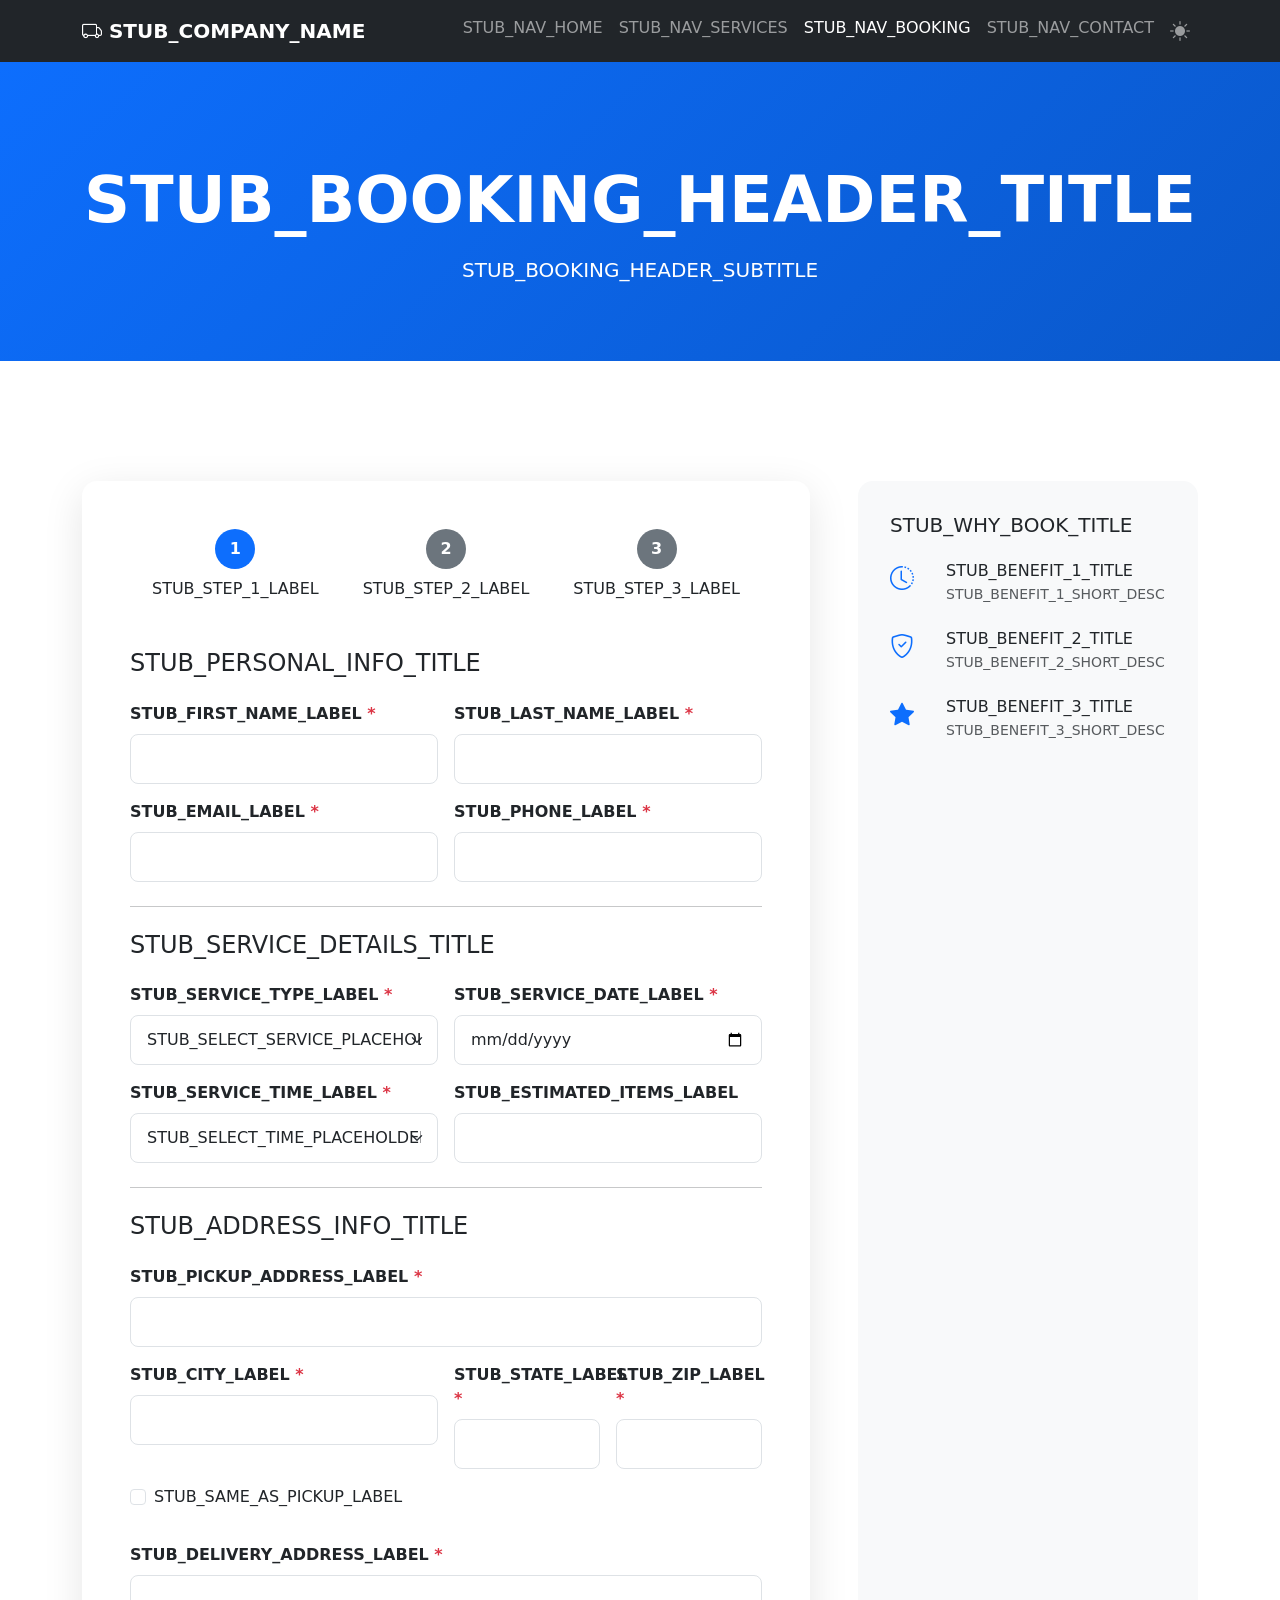
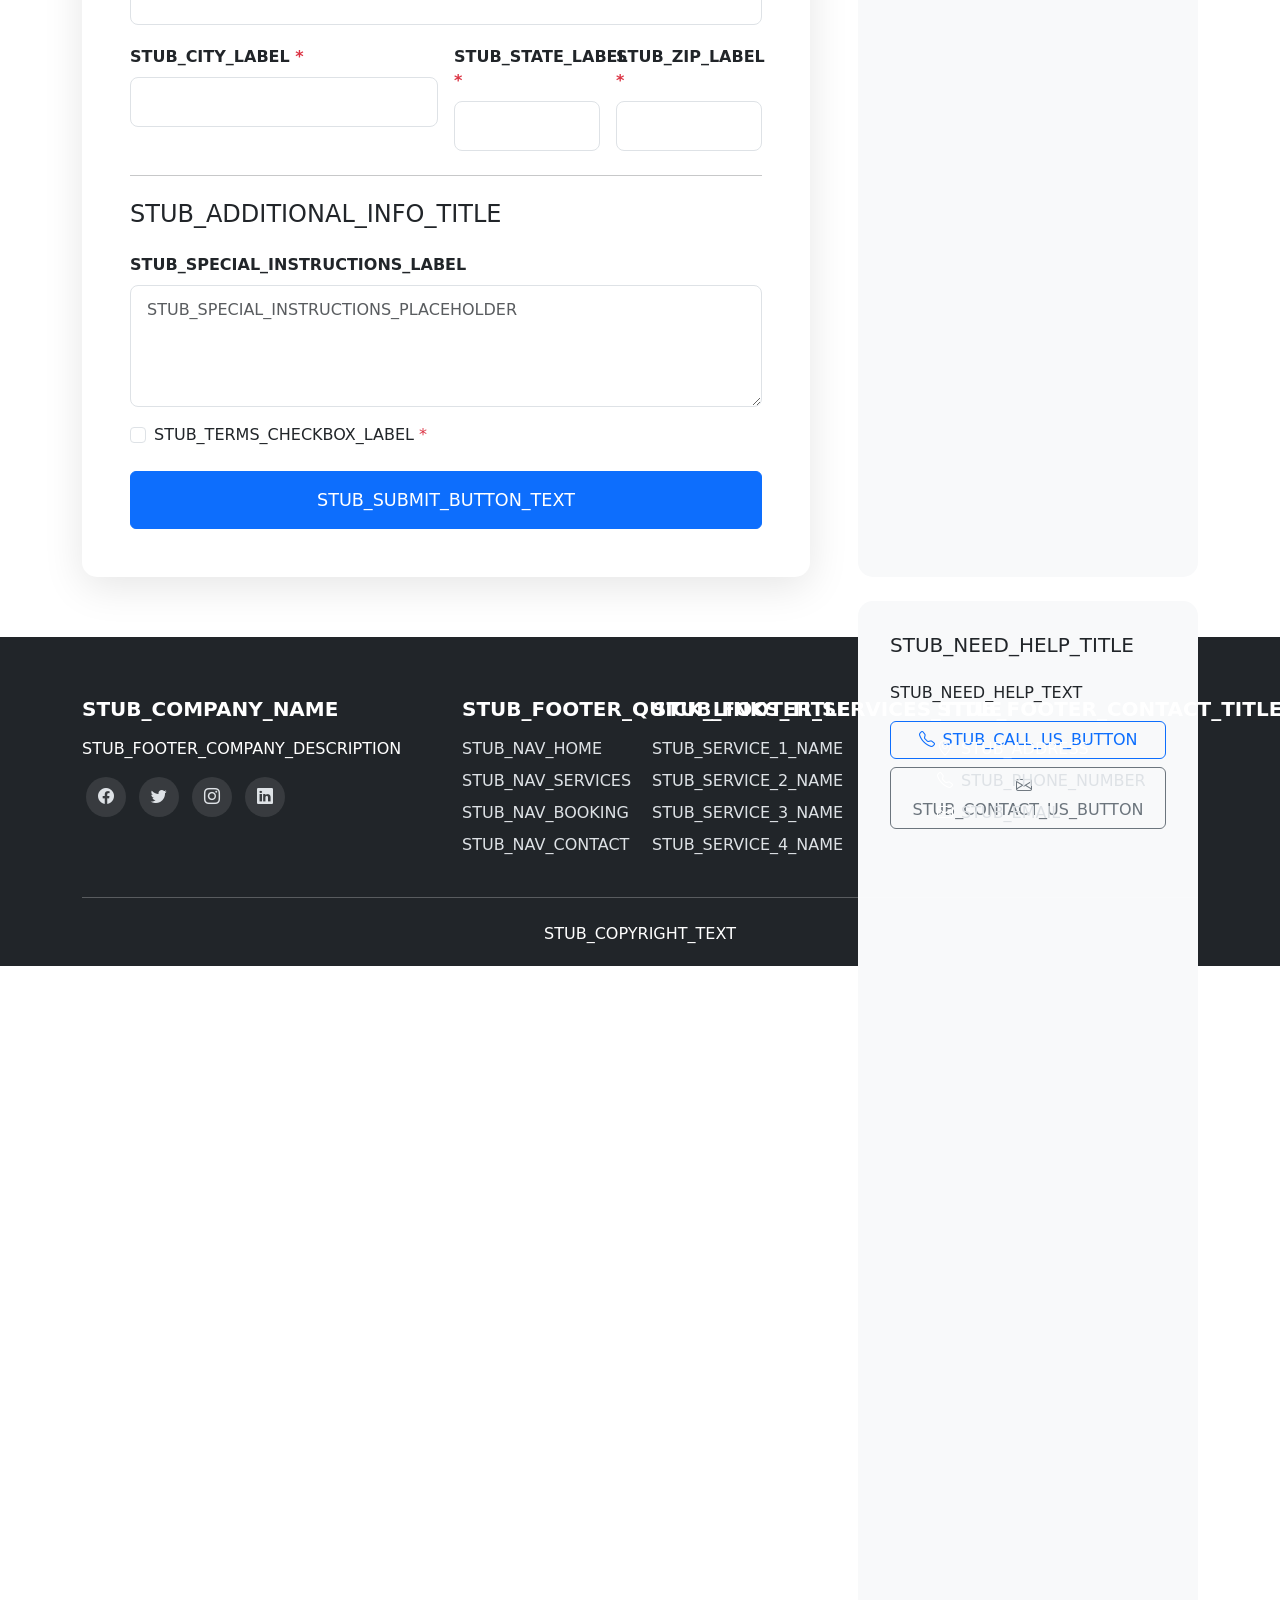
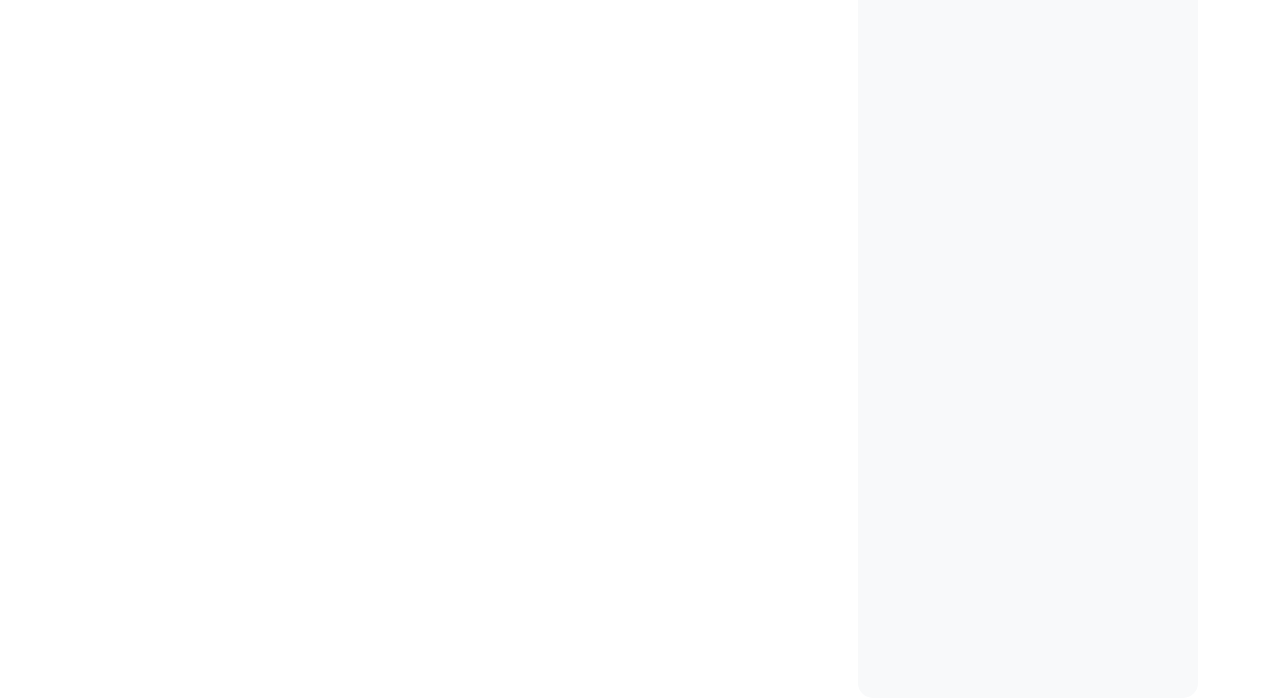
==== d2d/pages/booking.html @ 3764ba5e "working with generator, some stubs missing" ====
<!DOCTYPE html>
<html lang="en">
<head>
    <meta charset="UTF-8">
    <meta name="viewport" content="width=device-width, initial-scale=1.0">
    <meta name="description" content="STUB_BOOKING_META_DESCRIPTION">
    <meta name="keywords" content="STUB_BOOKING_META_KEYWORDS">
    <meta name="author" content="STUB_COMPANY_NAME">

    <!-- Open Graph Meta Tags -->
    <meta property="og:title" content="STUB_BOOKING_OG_TITLE">
    <meta property="og:description" content="STUB_BOOKING_OG_DESCRIPTION">
    <meta property="og:image" content="STUB_OG_IMAGE_URL">
    <meta property="og:type" content="website">

    <title>STUB_BOOKING_PAGE_TITLE | STUB_COMPANY_NAME</title>

    <!-- Bootstrap 5.3.2 CSS -->
    <link href="https://cdn.jsdelivr.net/npm/bootstrap@5.3.2/dist/css/bootstrap.min.css" rel="stylesheet">
    <!-- Bootstrap Icons -->
    <link rel="stylesheet" href="https://cdn.jsdelivr.net/npm/bootstrap-icons@1.11.1/font/bootstrap-icons.css">

    <style>
        :root {
            --primary-color: #0d6efd;
            --secondary-color: #6c757d;
            --dark-color: #212529;
            --light-color: #f8f9fa;
        }

        [data-bs-theme="dark"] {
            --bs-body-bg: #212529;
            --bs-body-color: #dee2e6;
        }

        .navbar {
            transition: all 0.3s ease;
        }

        .page-header {
            background: linear-gradient(135deg, var(--primary-color) 0%, #0a58ca 100%);
            color: white;
            padding: 100px 0 60px;
            margin-bottom: 60px;
        }

        .booking-form-section {
            padding: 60px 0;
        }

        .form-card {
            border-radius: 15px;
            box-shadow: 0 10px 40px rgba(0, 0, 0, 0.1);
            padding: 3rem;
            background: white;
        }

        [data-bs-theme="dark"] .form-card {
            background: #2b3035;
        }

        .form-label {
            font-weight: 600;
            margin-bottom: 0.5rem;
        }

        .form-control, .form-select {
            padding: 0.75rem 1rem;
            border-radius: 0.5rem;
        }

        .form-control:focus, .form-select:focus {
            border-color: var(--primary-color);
            box-shadow: 0 0 0 0.25rem rgba(13, 110, 253, 0.25);
        }

        .info-card {
            background: var(--light-color);
            border-radius: 15px;
            padding: 2rem;
            height: 100%;
        }

        [data-bs-theme="dark"] .info-card {
            background: #1a1d20;
        }

        .info-item {
            display: flex;
            align-items: start;
            margin-bottom: 1.5rem;
        }

        .info-item:last-child {
            margin-bottom: 0;
        }

        .info-icon {
            font-size: 1.5rem;
            color: var(--primary-color);
            margin-right: 1rem;
            min-width: 40px;
        }

        .theme-toggle {
            cursor: pointer;
            font-size: 1.25rem;
            padding: 0.5rem;
            border-radius: 0.5rem;
            transition: background-color 0.3s ease;
        }

        .theme-toggle:hover {
            background-color: rgba(0, 0, 0, 0.05);
        }

        [data-bs-theme="dark"] .theme-toggle:hover {
            background-color: rgba(255, 255, 255, 0.1);
        }

        .required-indicator {
            color: #dc3545;
        }

        .invalid-feedback {
            display: none;
            font-size: 0.875rem;
            color: #dc3545;
            margin-top: 0.25rem;
        }

        .was-validated .form-control:invalid ~ .invalid-feedback,
        .was-validated .form-select:invalid ~ .invalid-feedback {
            display: block;
        }

        .step-indicator {
            display: flex;
            justify-content: space-between;
            margin-bottom: 3rem;
            position: relative;
        }

        .step {
            flex: 1;
            text-align: center;
            position: relative;
        }

        .step-number {
            width: 40px;
            height: 40px;
            border-radius: 50%;
            background: var(--secondary-color);
            color: white;
            display: inline-flex;
            align-items: center;
            justify-content: center;
            font-weight: bold;
            margin-bottom: 0.5rem;
        }

        .step.active .step-number {
            background: var(--primary-color);
        }

        .step.completed .step-number {
            background: #28a745;
        }

        footer {
            background: var(--dark-color);
            color: white;
            padding: 60px 0 20px;
        }

        footer a {
            color: #dee2e6;
            text-decoration: none;
            transition: color 0.3s ease;
        }

        footer a:hover {
            color: var(--primary-color);
        }

        .social-icons a {
            display: inline-flex;
            align-items: center;
            justify-content: center;
            width: 40px;
            height: 40px;
            border-radius: 50%;
            background: rgba(255, 255, 255, 0.1);
            margin: 0 0.25rem;
            transition: all 0.3s ease;
        }

        .social-icons a:hover {
            background: var(--primary-color);
            transform: translateY(-3px);
        }

        .btn-lg-custom {
            padding: 15px 40px;
            font-size: 1.1rem;
        }
    </style>
</head>
<body>
    <!-- Navigation -->
    <nav class="navbar navbar-expand-lg navbar-dark bg-dark sticky-top" aria-label="Main navigation">
        <div class="container">
            <a class="navbar-brand fw-bold" href="/index.html">
                <i class="bi bi-truck"></i> STUB_COMPANY_NAME
            </a>
            <button class="navbar-toggler" type="button" data-bs-toggle="collapse" data-bs-target="#navbarNav" aria-controls="navbarNav" aria-expanded="false" aria-label="Toggle navigation">
                <span class="navbar-toggler-icon"></span>
            </button>
            <div class="collapse navbar-collapse" id="navbarNav">
                <ul class="navbar-nav ms-auto">
                    <li class="nav-item">
                        <a class="nav-link" href="/index.html">STUB_NAV_HOME</a>
                    </li>
                    <li class="nav-item">
                        <a class="nav-link" href="/pages/services.html">STUB_NAV_SERVICES</a>
                    </li>
                    <li class="nav-item">
                        <a class="nav-link active" aria-current="page" href="/pages/booking.html">STUB_NAV_BOOKING</a>
                    </li>
                    <li class="nav-item">
                        <a class="nav-link" href="/pages/contact.html">STUB_NAV_CONTACT</a>
                    </li>
                    <li class="nav-item">
                        <span class="nav-link theme-toggle" id="themeToggle" role="button" tabindex="0" aria-label="Toggle theme">
                            <i class="bi bi-sun-fill"></i>
                        </span>
                    </li>
                </ul>
            </div>
        </div>
    </nav>

    <!-- Page Header -->
    <header class="page-header">
        <div class="container text-center">
            <h1 class="display-3 fw-bold mb-3">STUB_BOOKING_HEADER_TITLE</h1>
            <p class="lead">STUB_BOOKING_HEADER_SUBTITLE</p>
        </div>
    </header>

    <!-- Booking Form Section -->
    <section class="booking-form-section">
        <div class="container">
            <div class="row g-5">
                <!-- Main Form -->
                <div class="col-lg-8">
                    <div class="form-card">
                        <!-- Step Indicator -->
                        <div class="step-indicator">
                            <div class="step active" id="step1Indicator">
                                <div class="step-number">1</div>
                                <div class="step-label">STUB_STEP_1_LABEL</div>
                            </div>
                            <div class="step" id="step2Indicator">
                                <div class="step-number">2</div>
                                <div class="step-label">STUB_STEP_2_LABEL</div>
                            </div>
                            <div class="step" id="step3Indicator">
                                <div class="step-number">3</div>
                                <div class="step-label">STUB_STEP_3_LABEL</div>
                            </div>
                        </div>

                        <form id="bookingForm" novalidate>
                            <!-- Personal Information -->
                            <div class="mb-4">
                                <h3 class="h4 mb-4">STUB_PERSONAL_INFO_TITLE</h3>
                                <div class="row g-3">
                                    <div class="col-md-6">
                                        <label for="firstName" class="form-label">STUB_FIRST_NAME_LABEL <span class="required-indicator">*</span></label>
                                        <input type="text" class="form-control" id="firstName" name="firstName" required>
                                        <div class="invalid-feedback">STUB_FIRST_NAME_ERROR</div>
                                    </div>
                                    <div class="col-md-6">
                                        <label for="lastName" class="form-label">STUB_LAST_NAME_LABEL <span class="required-indicator">*</span></label>
                                        <input type="text" class="form-control" id="lastName" name="lastName" required>
                                        <div class="invalid-feedback">STUB_LAST_NAME_ERROR</div>
                                    </div>
                                    <div class="col-md-6">
                                        <label for="email" class="form-label">STUB_EMAIL_LABEL <span class="required-indicator">*</span></label>
                                        <input type="email" class="form-control" id="email" name="email" required>
                                        <div class="invalid-feedback">STUB_EMAIL_ERROR</div>
                                    </div>
                                    <div class="col-md-6">
                                        <label for="phone" class="form-label">STUB_PHONE_LABEL <span class="required-indicator">*</span></label>
                                        <input type="tel" class="form-control" id="phone" name="phone" required>
                                        <div class="invalid-feedback">STUB_PHONE_ERROR</div>
                                    </div>
                                </div>
                            </div>

                            <hr class="my-4">

                            <!-- Service Details -->
                            <div class="mb-4">
                                <h3 class="h4 mb-4">STUB_SERVICE_DETAILS_TITLE</h3>
                                <div class="row g-3">
                                    <div class="col-md-6">
                                        <label for="serviceType" class="form-label">STUB_SERVICE_TYPE_LABEL <span class="required-indicator">*</span></label>
                                        <select class="form-select" id="serviceType" name="serviceType" required>
                                            <option value="">STUB_SELECT_SERVICE_PLACEHOLDER</option>
                                            <option value="service1">STUB_SERVICE_1_NAME</option>
                                            <option value="service2">STUB_SERVICE_2_NAME</option>
                                            <option value="service3">STUB_SERVICE_3_NAME</option>
                                            <option value="service4">STUB_SERVICE_4_NAME</option>
                                        </select>
                                        <div class="invalid-feedback">STUB_SERVICE_TYPE_ERROR</div>
                                    </div>
                                    <div class="col-md-6">
                                        <label for="serviceDate" class="form-label">STUB_SERVICE_DATE_LABEL <span class="required-indicator">*</span></label>
                                        <input type="date" class="form-control" id="serviceDate" name="serviceDate" required>
                                        <div class="invalid-feedback">STUB_SERVICE_DATE_ERROR</div>
                                    </div>
                                    <div class="col-md-6">
                                        <label for="serviceTime" class="form-label">STUB_SERVICE_TIME_LABEL <span class="required-indicator">*</span></label>
                                        <select class="form-select" id="serviceTime" name="serviceTime" required>
                                            <option value="">STUB_SELECT_TIME_PLACEHOLDER</option>
                                            <option value="morning">STUB_TIME_MORNING</option>
                                            <option value="afternoon">STUB_TIME_AFTERNOON</option>
                                            <option value="evening">STUB_TIME_EVENING</option>
                                        </select>
                                        <div class="invalid-feedback">STUB_SERVICE_TIME_ERROR</div>
                                    </div>
                                    <div class="col-md-6">
                                        <label for="estimatedItems" class="form-label">STUB_ESTIMATED_ITEMS_LABEL</label>
                                        <input type="number" class="form-control" id="estimatedItems" name="estimatedItems" min="1">
                                    </div>
                                </div>
                            </div>

                            <hr class="my-4">

                            <!-- Address Information -->
                            <div class="mb-4">
                                <h3 class="h4 mb-4">STUB_ADDRESS_INFO_TITLE</h3>
                                <div class="row g-3">
                                    <div class="col-12">
                                        <label for="pickupAddress" class="form-label">STUB_PICKUP_ADDRESS_LABEL <span class="required-indicator">*</span></label>
                                        <input type="text" class="form-control" id="pickupAddress" name="pickupAddress" required>
                                        <div class="invalid-feedback">STUB_PICKUP_ADDRESS_ERROR</div>
                                    </div>
                                    <div class="col-md-6">
                                        <label for="pickupCity" class="form-label">STUB_CITY_LABEL <span class="required-indicator">*</span></label>
                                        <input type="text" class="form-control" id="pickupCity" name="pickupCity" required>
                                        <div class="invalid-feedback">STUB_CITY_ERROR</div>
                                    </div>
                                    <div class="col-md-3">
                                        <label for="pickupState" class="form-label">STUB_STATE_LABEL <span class="required-indicator">*</span></label>
                                        <input type="text" class="form-control" id="pickupState" name="pickupState" required>
                                        <div class="invalid-feedback">STUB_STATE_ERROR</div>
                                    </div>
                                    <div class="col-md-3">
                                        <label for="pickupZip" class="form-label">STUB_ZIP_LABEL <span class="required-indicator">*</span></label>
                                        <input type="text" class="form-control" id="pickupZip" name="pickupZip" required>
                                        <div class="invalid-feedback">STUB_ZIP_ERROR</div>
                                    </div>
                                    <div class="col-12">
                                        <div class="form-check">
                                            <input class="form-check-input" type="checkbox" id="sameAsPickup">
                                            <label class="form-check-label" for="sameAsPickup">
                                                STUB_SAME_AS_PICKUP_LABEL
                                            </label>
                                        </div>
                                    </div>
                                    <div id="deliveryAddressSection">
                                        <div class="col-12 mt-3">
                                            <label for="deliveryAddress" class="form-label">STUB_DELIVERY_ADDRESS_LABEL <span class="required-indicator">*</span></label>
                                            <input type="text" class="form-control" id="deliveryAddress" name="deliveryAddress" required>
                                            <div class="invalid-feedback">STUB_DELIVERY_ADDRESS_ERROR</div>
                                        </div>
                                        <div class="row g-3 mt-1">
                                            <div class="col-md-6">
                                                <label for="deliveryCity" class="form-label">STUB_CITY_LABEL <span class="required-indicator">*</span></label>
                                                <input type="text" class="form-control" id="deliveryCity" name="deliveryCity" required>
                                                <div class="invalid-feedback">STUB_CITY_ERROR</div>
                                            </div>
                                            <div class="col-md-3">
                                                <label for="deliveryState" class="form-label">STUB_STATE_LABEL <span class="required-indicator">*</span></label>
                                                <input type="text" class="form-control" id="deliveryState" name="deliveryState" required>
                                                <div class="invalid-feedback">STUB_STATE_ERROR</div>
                                            </div>
                                            <div class="col-md-3">
                                                <label for="deliveryZip" class="form-label">STUB_ZIP_LABEL <span class="required-indicator">*</span></label>
                                                <input type="text" class="form-control" id="deliveryZip" name="deliveryZip" required>
                                                <div class="invalid-feedback">STUB_ZIP_ERROR</div>
                                            </div>
                                        </div>
                                    </div>
                                </div>
                            </div>

                            <hr class="my-4">

                            <!-- Additional Information -->
                            <div class="mb-4">
                                <h3 class="h4 mb-4">STUB_ADDITIONAL_INFO_TITLE</h3>
                                <div class="mb-3">
                                    <label for="specialInstructions" class="form-label">STUB_SPECIAL_INSTRUCTIONS_LABEL</label>
                                    <textarea class="form-control" id="specialInstructions" name="specialInstructions" rows="4" placeholder="STUB_SPECIAL_INSTRUCTIONS_PLACEHOLDER"></textarea>
                                </div>
                                <div class="form-check mb-3">
                                    <input class="form-check-input" type="checkbox" id="termsAccepted" required>
                                    <label class="form-check-label" for="termsAccepted">
                                        STUB_TERMS_CHECKBOX_LABEL <span class="required-indicator">*</span>
                                    </label>
                                    <div class="invalid-feedback">STUB_TERMS_ERROR</div>
                                </div>
                            </div>

                            <div class="d-grid gap-2">
                                <button type="submit" class="btn btn-primary btn-lg-custom">STUB_SUBMIT_BUTTON_TEXT</button>
                            </div>
                        </form>
                    </div>
                </div>

                <!-- Sidebar Info -->
                <div class="col-lg-4">
                    <div class="info-card mb-4">
                        <h3 class="h5 mb-4">STUB_WHY_BOOK_TITLE</h3>
                        <div class="info-item">
                            <i class="bi bi-clock-history info-icon"></i>
                            <div>
                                <h4 class="h6 mb-1">STUB_BENEFIT_1_TITLE</h4>
                                <p class="text-muted mb-0 small">STUB_BENEFIT_1_SHORT_DESC</p>
                            </div>
                        </div>
                        <div class="info-item">
                            <i class="bi bi-shield-check info-icon"></i>
                            <div>
                                <h4 class="h6 mb-1">STUB_BENEFIT_2_TITLE</h4>
                                <p class="text-muted mb-0 small">STUB_BENEFIT_2_SHORT_DESC</p>
                            </div>
                        </div>
                        <div class="info-item">
                            <i class="bi bi-star-fill info-icon"></i>
                            <div>
                                <h4 class="h6 mb-1">STUB_BENEFIT_3_TITLE</h4>
                                <p class="text-muted mb-0 small">STUB_BENEFIT_3_SHORT_DESC</p>
                            </div>
                        </div>
                    </div>

                    <div class="info-card">
                        <h3 class="h5 mb-4">STUB_NEED_HELP_TITLE</h3>
                        <p class="mb-3">STUB_NEED_HELP_TEXT</p>
                        <div class="d-grid gap-2">
                            <a href="tel:STUB_PHONE_NUMBER" class="btn btn-outline-primary">
                                <i class="bi bi-telephone me-2"></i>STUB_CALL_US_BUTTON
                            </a>
                            <a href="/pages/contact.html" class="btn btn-outline-secondary">
                                <i class="bi bi-envelope me-2"></i>STUB_CONTACT_US_BUTTON
                            </a>
                        </div>
                    </div>
                </div>
            </div>
        </div>
    </section>

    <!-- Footer -->
    <footer>
        <div class="container">
            <div class="row g-4">
                <div class="col-lg-4 col-md-6">
                    <h5 class="fw-bold mb-3">STUB_COMPANY_NAME</h5>
                    <p class="mb-3">STUB_FOOTER_COMPANY_DESCRIPTION</p>
                    <div class="social-icons">
                        <a href="STUB_FACEBOOK_URL" aria-label="Facebook"><i class="bi bi-facebook"></i></a>
                        <a href="STUB_TWITTER_URL" aria-label="Twitter"><i class="bi bi-twitter"></i></a>
                        <a href="STUB_INSTAGRAM_URL" aria-label="Instagram"><i class="bi bi-instagram"></i></a>
                        <a href="STUB_LINKEDIN_URL" aria-label="LinkedIn"><i class="bi bi-linkedin"></i></a>
                    </div>
                </div>
                <div class="col-lg-2 col-md-6">
                    <h5 class="fw-bold mb-3">STUB_FOOTER_QUICK_LINKS_TITLE</h5>
                    <ul class="list-unstyled">
                        <li class="mb-2"><a href="/index.html">STUB_NAV_HOME</a></li>
                        <li class="mb-2"><a href="/pages/services.html">STUB_NAV_SERVICES</a></li>
                        <li class="mb-2"><a href="/pages/booking.html">STUB_NAV_BOOKING</a></li>
                        <li class="mb-2"><a href="/pages/contact.html">STUB_NAV_CONTACT</a></li>
                    </ul>
                </div>
                <div class="col-lg-3 col-md-6">
                    <h5 class="fw-bold mb-3">STUB_FOOTER_SERVICES_TITLE</h5>
                    <ul class="list-unstyled">
                        <li class="mb-2"><a href="/pages/services.html#service1">STUB_SERVICE_1_NAME</a></li>
                        <li class="mb-2"><a href="/pages/services.html#service2">STUB_SERVICE_2_NAME</a></li>
                        <li class="mb-2"><a href="/pages/services.html#service3">STUB_SERVICE_3_NAME</a></li>
                        <li class="mb-2"><a href="/pages/services.html#service4">STUB_SERVICE_4_NAME</a></li>
                    </ul>
                </div>
                <div class="col-lg-3 col-md-6">
                    <h5 class="fw-bold mb-3">STUB_FOOTER_CONTACT_TITLE</h5>
                    <ul class="list-unstyled">
                        <li class="mb-2"><i class="bi bi-geo-alt me-2"></i>STUB_ADDRESS</li>
                        <li class="mb-2"><i class="bi bi-telephone me-2"></i><a href="tel:STUB_PHONE_NUMBER">STUB_PHONE_NUMBER</a></li>
                        <li class="mb-2"><i class="bi bi-envelope me-2"></i><a href="mailto:STUB_EMAIL">STUB_EMAIL</a></li>
                    </ul>
                </div>
            </div>
            <hr class="my-4 bg-secondary">
            <div class="text-center">
                <p class="mb-0">STUB_COPYRIGHT_TEXT</p>
            </div>
        </div>
    </footer>

    <!-- Success Modal -->
    <div class="modal fade" id="successModal" tabindex="-1" aria-labelledby="successModalLabel" aria-hidden="true">
        <div class="modal-dialog modal-dialog-centered">
            <div class="modal-content">
                <div class="modal-header bg-success text-white">
                    <h5 class="modal-title" id="successModalLabel">
                        <i class="bi bi-check-circle me-2"></i>STUB_SUCCESS_MODAL_TITLE
                    </h5>
                    <button type="button" class="btn-close btn-close-white" data-bs-dismiss="modal" aria-label="Close"></button>
                </div>
                <div class="modal-body text-center py-4">
                    <i class="bi bi-check-circle-fill text-success" style="font-size: 4rem;"></i>
                    <p class="lead mt-3">STUB_SUCCESS_MODAL_MESSAGE</p>
                    <p class="text-muted">STUB_SUCCESS_MODAL_SUBTEXT</p>
                </div>
                <div class="modal-footer">
                    <button type="button" class="btn btn-secondary" data-bs-dismiss="modal">STUB_CLOSE_BUTTON_TEXT</button>
                    <a href="/index.html" class="btn btn-primary">STUB_GO_HOME_BUTTON_TEXT</a>
                </div>
            </div>
        </div>
    </div>

    <!-- Bootstrap 5.3.2 JS Bundle -->
    <script src="https://cdn.jsdelivr.net/npm/bootstrap@5.3.2/dist/js/bootstrap.bundle.min.js"></script>

    <!-- Form Validation and Functionality Script -->
    <script>
        // Theme Toggle Functionality
        const themeToggle = document.getElementById('themeToggle');
        const html = document.documentElement;
        const themeIcon = themeToggle.querySelector('i');

        // Load saved theme or default to light
        const savedTheme = localStorage.getItem('theme') || 'light';
        html.setAttribute('data-bs-theme', savedTheme);
        updateThemeIcon(savedTheme);

        function updateThemeIcon(theme) {
            if (theme === 'dark') {
                themeIcon.classList.remove('bi-sun-fill');
                themeIcon.classList.add('bi-moon-fill');
            } else {
                themeIcon.classList.remove('bi-moon-fill');
                themeIcon.classList.add('bi-sun-fill');
            }
        }

        themeToggle.addEventListener('click', () => {
            const currentTheme = html.getAttribute('data-bs-theme');
            const newTheme = currentTheme === 'light' ? 'dark' : 'light';
            html.setAttribute('data-bs-theme', newTheme);
            localStorage.setItem('theme', newTheme);
            updateThemeIcon(newTheme);
        });

        // Keyboard accessibility for theme toggle
        themeToggle.addEventListener('keypress', (e) => {
            if (e.key === 'Enter' || e.key === ' ') {
                e.preventDefault();
                themeToggle.click();
            }
        });

        // Form Functionality
        const bookingForm = document.getElementById('bookingForm');
        const sameAsPickupCheckbox = document.getElementById('sameAsPickup');
        const deliveryAddressSection = document.getElementById('deliveryAddressSection');
        const successModal = new bootstrap.Modal(document.getElementById('successModal'));

        // Set minimum date to today
        const serviceDateInput = document.getElementById('serviceDate');
        const today = new Date().toISOString().split('T')[0];
        serviceDateInput.setAttribute('min', today);

        // Same as pickup address toggle
        sameAsPickupCheckbox.addEventListener('change', function() {
            if (this.checked) {
                deliveryAddressSection.style.display = 'none';
                document.getElementById('deliveryAddress').removeAttribute('required');
                document.getElementById('deliveryCity').removeAttribute('required');
                document.getElementById('deliveryState').removeAttribute('required');
                document.getElementById('deliveryZip').removeAttribute('required');
            } else {
                deliveryAddressSection.style.display = 'block';
                document.getElementById('deliveryAddress').setAttribute('required', '');
                document.getElementById('deliveryCity').setAttribute('required', '');
                document.getElementById('deliveryState').setAttribute('required', '');
                document.getElementById('deliveryZip').setAttribute('required', '');
            }
        });

        // Form submission
        bookingForm.addEventListener('submit', function(event) {
            event.preventDefault();
            event.stopPropagation();

            if (bookingForm.checkValidity()) {
                // Collect form data
                const formData = {
                    firstName: document.getElementById('firstName').value,
                    lastName: document.getElementById('lastName').value,
                    email: document.getElementById('email').value,
                    phone: document.getElementById('phone').value,
                    serviceType: document.getElementById('serviceType').value,
                    serviceDate: document.getElementById('serviceDate').value,
                    serviceTime: document.getElementById('serviceTime').value,
                    estimatedItems: document.getElementById('estimatedItems').value,
                    pickupAddress: document.getElementById('pickupAddress').value,
                    pickupCity: document.getElementById('pickupCity').value,
                    pickupState: document.getElementById('pickupState').value,
                    pickupZip: document.getElementById('pickupZip').value,
                    sameAsPickup: sameAsPickupCheckbox.checked,
                    specialInstructions: document.getElementById('specialInstructions').value,
                    timestamp: new Date().toISOString()
                };

                if (!sameAsPickupCheckbox.checked) {
                    formData.deliveryAddress = document.getElementById('deliveryAddress').value;
                    formData.deliveryCity = document.getElementById('deliveryCity').value;
                    formData.deliveryState = document.getElementById('deliveryState').value;
                    formData.deliveryZip = document.getElementById('deliveryZip').value;
                }

                // Save to localStorage (demo purposes)
                const bookings = JSON.parse(localStorage.getItem('bookings') || '[]');
                bookings.push(formData);
                localStorage.setItem('bookings', JSON.stringify(bookings));

                // Mark all steps as completed
                document.getElementById('step1Indicator').classList.add('completed');
                document.getElementById('step2Indicator').classList.add('completed');
                document.getElementById('step3Indicator').classList.add('completed');

                // Show success modal
                successModal.show();

                // Reset form
                bookingForm.reset();
                bookingForm.classList.remove('was-validated');

                // Reset steps after modal closes
                document.getElementById('successModal').addEventListener('hidden.bs.modal', function() {
                    document.getElementById('step1Indicator').classList.remove('completed');
                    document.getElementById('step2Indicator').classList.remove('completed');
                    document.getElementById('step3Indicator').classList.remove('completed');
                    document.getElementById('step1Indicator').classList.add('active');
                });
            }

            bookingForm.classList.add('was-validated');
        });

        // Update step indicators based on form progress
        const formSections = {
            personal: ['firstName', 'lastName', 'email', 'phone'],
            service: ['serviceType', 'serviceDate', 'serviceTime'],
            address: ['pickupAddress', 'pickupCity', 'pickupState', 'pickupZip']
        };

        function updateStepIndicators() {
            const allValid = (fields) => fields.every(id => {
                const field = document.getElementById(id);
                return field && field.value && field.checkValidity();
            });

            const step1 = document.getElementById('step1Indicator');
            const step2 = document.getElementById('step2Indicator');
            const step3 = document.getElementById('step3Indicator');

            step1.classList.remove('active', 'completed');
            step2.classList.remove('active', 'completed');
            step3.classList.remove('active', 'completed');

            if (allValid(formSections.personal)) {
                step1.classList.add('completed');
                if (allValid(formSections.service)) {
                    step2.classList.add('completed');
                    if (allValid(formSections.address)) {
                        step3.classList.add('completed');
                    } else {
                        step3.classList.add('active');
                    }
                } else {
                    step2.classList.add('active');
                }
            } else {
                step1.classList.add('active');
            }
        }

        // Add event listeners to all form inputs to update step indicators
        Object.values(formSections).flat().forEach(id => {
            const field = document.getElementById(id);
            if (field) {
                field.addEventListener('input', updateStepIndicators);
                field.addEventListener('change', updateStepIndicators);
            }
        });
    </script>
</body>
</html>
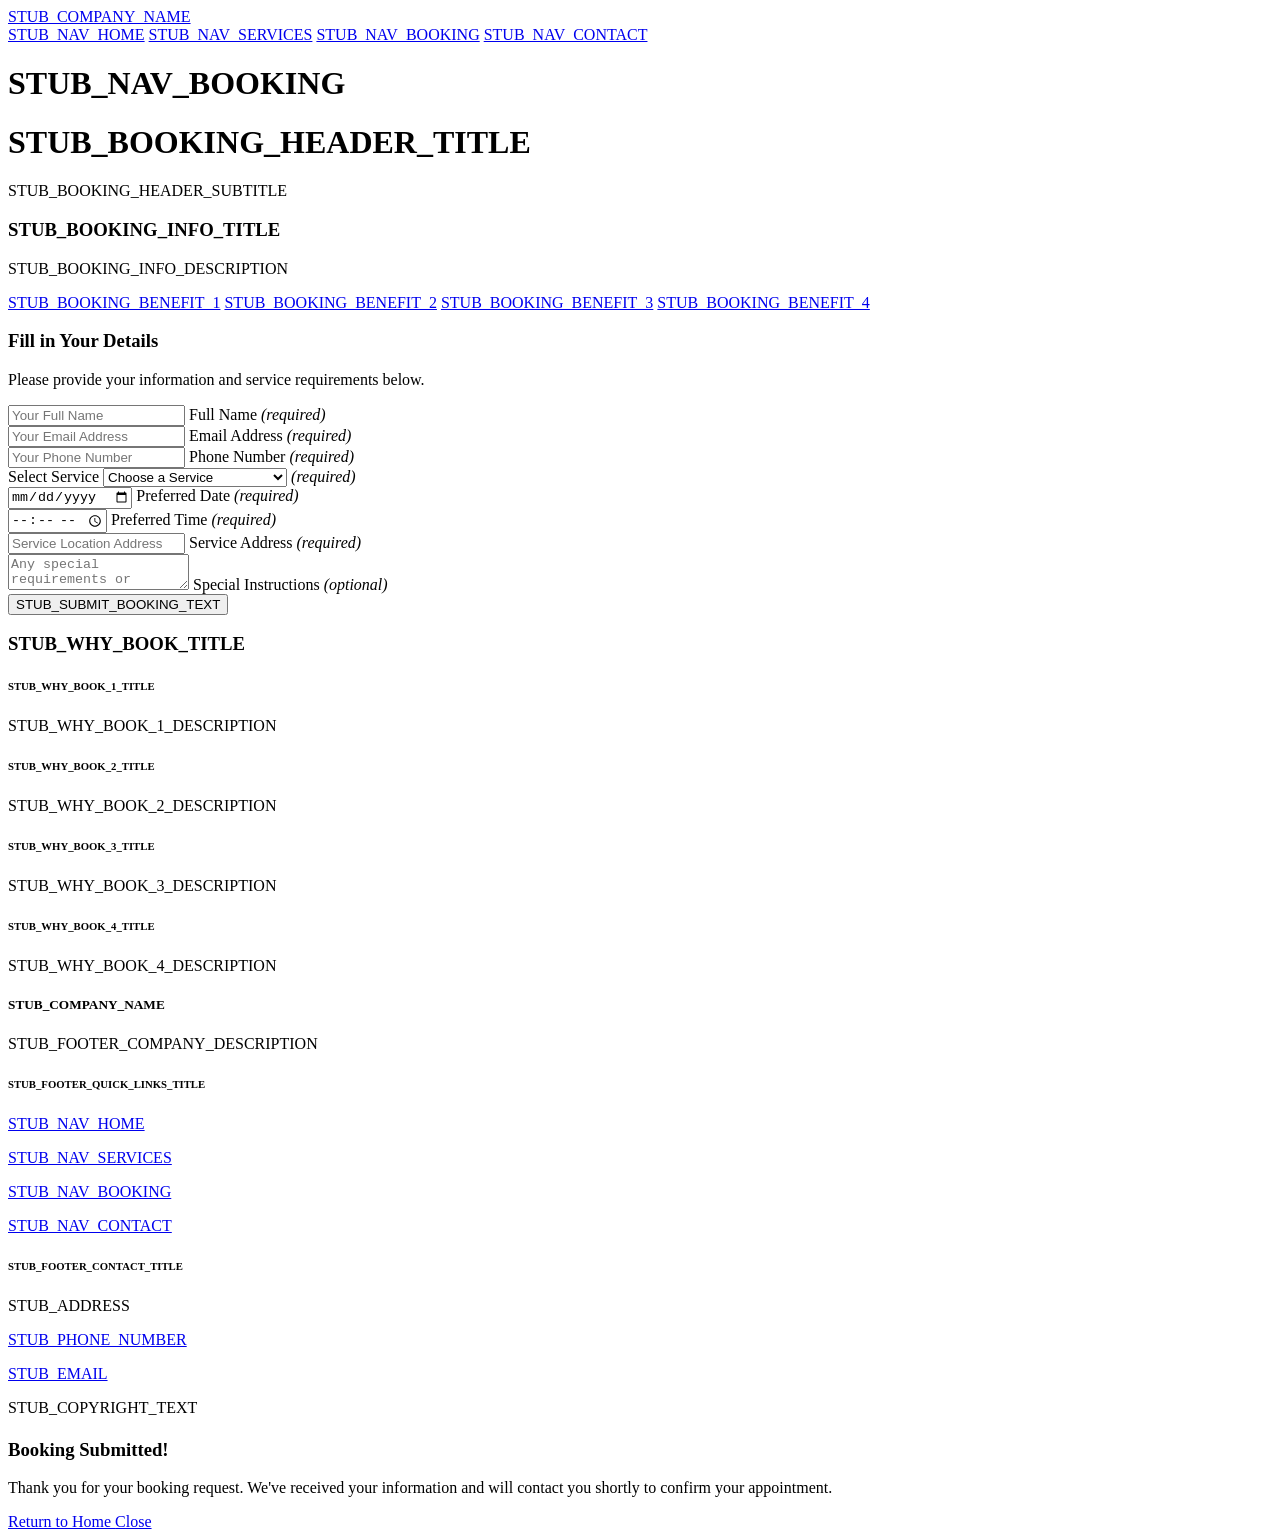
==== commit e8d3f6c9: "Enforce AppKit-only architecture: Remove custom CSS/JS BREAKING CHANGE: Migrated to 100% AppKit comp" ====
--- a/d2d/pages/booking.html
+++ b/d2d/pages/booking.html
@@ -1,8 +1,11 @@
-<!DOCTYPE html>
+<!DOCTYPE HTML>
 <html lang="en">
 <head>
-    <meta charset="UTF-8">
-    <meta name="viewport" content="width=device-width, initial-scale=1.0">
+    <meta http-equiv="Content-Type" content="text/html; charset=utf-8" />
+    <meta name="apple-mobile-web-app-capable" content="yes">
+    <meta name="apple-mobile-web-app-status-bar-style" content="black-translucent">
+    <meta name="viewport" content="width=device-width, initial-scale=1, minimum-scale=1, maximum-scale=1, viewport-fit=cover" />
+
     <meta name="description" content="STUB_BOOKING_META_DESCRIPTION">
     <meta name="keywords" content="STUB_BOOKING_META_KEYWORDS">
     <meta name="author" content="STUB_COMPANY_NAME">
@@ -15,707 +18,284 @@
 
     <title>STUB_BOOKING_PAGE_TITLE | STUB_COMPANY_NAME</title>
 
-    <!-- Bootstrap 5.3.2 CSS -->
-    <link href="https://cdn.jsdelivr.net/npm/bootstrap@5.3.2/dist/css/bootstrap.min.css" rel="stylesheet">
-    <!-- Bootstrap Icons -->
-    <link rel="stylesheet" href="https://cdn.jsdelivr.net/npm/bootstrap-icons@1.11.1/font/bootstrap-icons.css">
-
-    <style>
-        :root {
-            --primary-color: #0d6efd;
-            --secondary-color: #6c757d;
-            --dark-color: #212529;
-            --light-color: #f8f9fa;
-        }
-
-        [data-bs-theme="dark"] {
-            --bs-body-bg: #212529;
-            --bs-body-color: #dee2e6;
-        }
-
-        .navbar {
-            transition: all 0.3s ease;
-        }
-
-        .page-header {
-            background: linear-gradient(135deg, var(--primary-color) 0%, #0a58ca 100%);
-            color: white;
-            padding: 100px 0 60px;
-            margin-bottom: 60px;
-        }
-
-        .booking-form-section {
-            padding: 60px 0;
-        }
-
-        .form-card {
-            border-radius: 15px;
-            box-shadow: 0 10px 40px rgba(0, 0, 0, 0.1);
-            padding: 3rem;
-            background: white;
-        }
-
-        [data-bs-theme="dark"] .form-card {
-            background: #2b3035;
-        }
-
-        .form-label {
-            font-weight: 600;
-            margin-bottom: 0.5rem;
-        }
-
-        .form-control, .form-select {
-            padding: 0.75rem 1rem;
-            border-radius: 0.5rem;
-        }
-
-        .form-control:focus, .form-select:focus {
-            border-color: var(--primary-color);
-            box-shadow: 0 0 0 0.25rem rgba(13, 110, 253, 0.25);
-        }
-
-        .info-card {
-            background: var(--light-color);
-            border-radius: 15px;
-            padding: 2rem;
-            height: 100%;
-        }
-
-        [data-bs-theme="dark"] .info-card {
-            background: #1a1d20;
-        }
-
-        .info-item {
-            display: flex;
-            align-items: start;
-            margin-bottom: 1.5rem;
-        }
-
-        .info-item:last-child {
-            margin-bottom: 0;
-        }
-
-        .info-icon {
-            font-size: 1.5rem;
-            color: var(--primary-color);
-            margin-right: 1rem;
-            min-width: 40px;
-        }
-
-        .theme-toggle {
-            cursor: pointer;
-            font-size: 1.25rem;
-            padding: 0.5rem;
-            border-radius: 0.5rem;
-            transition: background-color 0.3s ease;
-        }
-
-        .theme-toggle:hover {
-            background-color: rgba(0, 0, 0, 0.05);
-        }
-
-        [data-bs-theme="dark"] .theme-toggle:hover {
-            background-color: rgba(255, 255, 255, 0.1);
-        }
-
-        .required-indicator {
-            color: #dc3545;
-        }
-
-        .invalid-feedback {
-            display: none;
-            font-size: 0.875rem;
-            color: #dc3545;
-            margin-top: 0.25rem;
-        }
-
-        .was-validated .form-control:invalid ~ .invalid-feedback,
-        .was-validated .form-select:invalid ~ .invalid-feedback {
-            display: block;
-        }
-
-        .step-indicator {
-            display: flex;
-            justify-content: space-between;
-            margin-bottom: 3rem;
-            position: relative;
-        }
-
-        .step {
-            flex: 1;
-            text-align: center;
-            position: relative;
-        }
-
-        .step-number {
-            width: 40px;
-            height: 40px;
-            border-radius: 50%;
-            background: var(--secondary-color);
-            color: white;
-            display: inline-flex;
-            align-items: center;
-            justify-content: center;
-            font-weight: bold;
-            margin-bottom: 0.5rem;
-        }
-
-        .step.active .step-number {
-            background: var(--primary-color);
-        }
-
-        .step.completed .step-number {
-            background: #28a745;
-        }
-
-        footer {
-            background: var(--dark-color);
-            color: white;
-            padding: 60px 0 20px;
-        }
-
-        footer a {
-            color: #dee2e6;
-            text-decoration: none;
-            transition: color 0.3s ease;
-        }
-
-        footer a:hover {
-            color: var(--primary-color);
-        }
-
-        .social-icons a {
-            display: inline-flex;
-            align-items: center;
-            justify-content: center;
-            width: 40px;
-            height: 40px;
-            border-radius: 50%;
-            background: rgba(255, 255, 255, 0.1);
-            margin: 0 0.25rem;
-            transition: all 0.3s ease;
-        }
-
-        .social-icons a:hover {
-            background: var(--primary-color);
-            transform: translateY(-3px);
-        }
-
-        .btn-lg-custom {
-            padding: 15px 40px;
-            font-size: 1.1rem;
-        }
-    </style>
+    <!-- AppKit CSS -->
+    <link rel="stylesheet" type="text/css" href="/code/styles/bootstrap.css">
+    <link rel="stylesheet" type="text/css" href="/code/styles/style.css">
+    <link href="https://fonts.googleapis.com/css2?family=Inter:wght@100;200;300;400;500;600;700;800;900&display=swap" rel="stylesheet">
+    <link rel="stylesheet" type="text/css" href="/code/fonts/css/fontawesome-all.min.css">
+
+    <!-- PWA Manifest -->
+    <link rel="manifest" href="/manifest.json">
+    <link rel="apple-touch-icon" sizes="180x180" href="/code/app/icons/icon-192x192.png">
 </head>
-<body>
-    <!-- Navigation -->
-    <nav class="navbar navbar-expand-lg navbar-dark bg-dark sticky-top" aria-label="Main navigation">
-        <div class="container">
-            <a class="navbar-brand fw-bold" href="/index.html">
-                <i class="bi bi-truck"></i> STUB_COMPANY_NAME
+
+<body class="theme-light">
+
+<div id="preloader"><div class="spinner-border color-highlight" role="status"></div></div>
+
+<div id="page">
+
+    <!-- AppKit Header -->
+    <div class="header header-fixed header-logo-center header-auto-show">
+        <a href="/index.html" class="header-title"><i class="fas fa-truck me-2"></i>STUB_COMPANY_NAME</a>
+        <a href="#" data-back-button class="header-icon header-icon-1"><i class="fas fa-chevron-left"></i></a>
+        <a href="#" data-toggle-theme class="header-icon header-icon-4 show-on-theme-dark"><i class="fas fa-sun"></i></a>
+        <a href="#" data-toggle-theme class="header-icon header-icon-4 show-on-theme-light"><i class="fas fa-moon"></i></a>
+    </div>
+
+    <!-- AppKit Footer Bar (Bottom Navigation) -->
+    <div id="footer-bar" class="footer-bar-5">
+        <a href="/index.html"><i class="fa fa-home"></i><span>STUB_NAV_HOME</span></a>
+        <a href="/pages/services.html"><i class="fa fa-concierge-bell"></i><span>STUB_NAV_SERVICES</span></a>
+        <a href="/pages/booking.html" class="active-nav"><i class="fa fa-calendar-check"></i><span>STUB_NAV_BOOKING</span></a>
+        <a href="/pages/contact.html"><i class="fa fa-envelope"></i><span>STUB_NAV_CONTACT</span></a>
+    </div>
+
+    <!-- Page Title -->
+    <div class="page-title page-title-fixed">
+        <h1>STUB_NAV_BOOKING</h1>
+        <a href="#" class="page-title-icon shadow-xl bg-theme color-theme show-on-theme-light" data-toggle-theme><i class="fa fa-moon"></i></a>
+        <a href="#" class="page-title-icon shadow-xl bg-theme color-theme show-on-theme-dark" data-toggle-theme><i class="fa fa-lightbulb color-yellow-dark"></i></a>
+        <a href="/index.html" class="page-title-icon shadow-xl bg-theme color-theme"><i class="fa fa-home"></i></a>
+    </div>
+    <div class="page-title-clear"></div>
+
+    <!-- Page Content -->
+    <div class="page-content">
+
+        <!-- Page Header -->
+        <div class="card card-style bg-theme" data-card-height="250">
+            <div class="card-center ms-3 me-3 text-center">
+                <h1 class="color-white font-30 mb-3">STUB_BOOKING_HEADER_TITLE</h1>
+                <p class="color-white opacity-70 font-14 mb-0">STUB_BOOKING_HEADER_SUBTITLE</p>
+            </div>
+            <div class="card-overlay bg-gradient opacity-80"></div>
+        </div>
+
+        <!-- Booking Information -->
+        <div class="card card-style">
+            <div class="content">
+                <h3 class="font-20 font-700 mb-3">STUB_BOOKING_INFO_TITLE</h3>
+                <p class="mb-3">STUB_BOOKING_INFO_DESCRIPTION</p>
+                <div class="list-group list-custom-small list-icon-0">
+                    <a href="#"><i class="fa fa-check color-green-dark bg-green-light rounded-s"></i><span class="font-13">STUB_BOOKING_BENEFIT_1</span></a>
+                    <a href="#"><i class="fa fa-check color-green-dark bg-green-light rounded-s"></i><span class="font-13">STUB_BOOKING_BENEFIT_2</span></a>
+                    <a href="#"><i class="fa fa-check color-green-dark bg-green-light rounded-s"></i><span class="font-13">STUB_BOOKING_BENEFIT_3</span></a>
+                    <a href="#" class="border-0"><i class="fa fa-check color-green-dark bg-green-light rounded-s"></i><span class="font-13">STUB_BOOKING_BENEFIT_4</span></a>
+                </div>
+            </div>
+        </div>
+
+        <!-- Booking Form -->
+        <div class="card card-style">
+            <div class="content">
+                <h3 class="font-20 font-700 mb-3">Fill in Your Details</h3>
+                <p class="mb-4">Please provide your information and service requirements below.</p>
+
+                <form id="bookingForm" action="#" method="post">
+
+                    <div class="input-style has-borders no-icon validate-field mb-4">
+                        <input type="text" class="form-control validate-name" id="bookingName" placeholder="Your Full Name" required>
+                        <label for="bookingName" class="color-highlight">Full Name</label>
+                        <i class="fa fa-times disabled invalid color-red-dark"></i>
+                        <i class="fa fa-check disabled valid color-green-dark"></i>
+                        <em>(required)</em>
+                    </div>
+
+                    <div class="input-style has-borders no-icon validate-field mb-4">
+                        <input type="email" class="form-control validate-email" id="bookingEmail" placeholder="Your Email Address" required>
+                        <label for="bookingEmail" class="color-highlight">Email Address</label>
+                        <i class="fa fa-times disabled invalid color-red-dark"></i>
+                        <i class="fa fa-check disabled valid color-green-dark"></i>
+                        <em>(required)</em>
+                    </div>
+
+                    <div class="input-style has-borders no-icon validate-field mb-4">
+                        <input type="tel" class="form-control validate-text" id="bookingPhone" placeholder="Your Phone Number" required>
+                        <label for="bookingPhone" class="color-highlight">Phone Number</label>
+                        <i class="fa fa-times disabled invalid color-red-dark"></i>
+                        <i class="fa fa-check disabled valid color-green-dark"></i>
+                        <em>(required)</em>
+                    </div>
+
+                    <div class="input-style has-borders no-icon mb-4">
+                        <label for="bookingService" class="color-highlight">Select Service</label>
+                        <select id="bookingService" required>
+                            <option value="default" disabled selected>Choose a Service</option>
+                            <option value="service1">STUB_SERVICE_1_NAME</option>
+                            <option value="service2">STUB_SERVICE_2_NAME</option>
+                            <option value="service3">STUB_SERVICE_3_NAME</option>
+                            <option value="service4">STUB_SERVICE_4_NAME</option>
+                        </select>
+                        <span><i class="fa fa-chevron-down"></i></span>
+                        <i class="fa fa-check disabled valid color-green-dark"></i>
+                        <i class="fa fa-check disabled invalid color-red-dark"></i>
+                        <em>(required)</em>
+                    </div>
+
+                    <div class="input-style has-borders no-icon mb-4">
+                        <input type="date" class="form-control validate-text" id="bookingDate" placeholder="Select Date" required>
+                        <label for="bookingDate" class="color-highlight">Preferred Date</label>
+                        <i class="fa fa-check disabled valid me-4 pe-3 font-12 color-green-dark"></i>
+                        <i class="fa fa-check disabled invalid me-4 pe-3 font-12 color-red-dark"></i>
+                        <em>(required)</em>
+                    </div>
+
+                    <div class="input-style has-borders no-icon mb-4">
+                        <input type="time" class="form-control validate-text" id="bookingTime" placeholder="Select Time" required>
+                        <label for="bookingTime" class="color-highlight">Preferred Time</label>
+                        <i class="fa fa-check disabled valid me-4 pe-3 font-12 color-green-dark"></i>
+                        <i class="fa fa-check disabled invalid me-4 pe-3 font-12 color-red-dark"></i>
+                        <em>(required)</em>
+                    </div>
+
+                    <div class="input-style has-borders no-icon validate-field mb-4">
+                        <input type="text" class="form-control validate-text" id="bookingAddress" placeholder="Service Location Address" required>
+                        <label for="bookingAddress" class="color-highlight">Service Address</label>
+                        <i class="fa fa-times disabled invalid color-red-dark"></i>
+                        <i class="fa fa-check disabled valid color-green-dark"></i>
+                        <em>(required)</em>
+                    </div>
+
+                    <div class="input-style has-borders no-icon mb-4">
+                        <textarea id="bookingInstructions" placeholder="Any special requirements or instructions"></textarea>
+                        <label for="bookingInstructions" class="color-highlight">Special Instructions</label>
+                        <em class="mt-n3">(optional)</em>
+                    </div>
+
+                    <button type="submit" class="btn btn-full btn-m rounded-s bg-highlight font-600 font-13 mb-3">
+                        <i class="fa fa-calendar-check me-2"></i>STUB_SUBMIT_BOOKING_TEXT
+                    </button>
+
+                </form>
+
+            </div>
+        </div>
+
+        <!-- Why Book With Us -->
+        <div class="card card-style bg-highlight">
+            <div class="content">
+                <h3 class="color-white font-20 font-700 mb-3">STUB_WHY_BOOK_TITLE</h3>
+                <div class="row mb-0">
+                    <div class="col-6 mb-3">
+                        <i class="fa fa-clock color-white font-24 mb-2"></i>
+                        <h6 class="color-white font-14 font-600 mb-1">STUB_WHY_BOOK_1_TITLE</h6>
+                        <p class="color-white opacity-80 font-11 mb-0">STUB_WHY_BOOK_1_DESCRIPTION</p>
+                    </div>
+                    <div class="col-6 mb-3">
+                        <i class="fa fa-shield-alt color-white font-24 mb-2"></i>
+                        <h6 class="color-white font-14 font-600 mb-1">STUB_WHY_BOOK_2_TITLE</h6>
+                        <p class="color-white opacity-80 font-11 mb-0">STUB_WHY_BOOK_2_DESCRIPTION</p>
+                    </div>
+                    <div class="col-6">
+                        <i class="fa fa-dollar-sign color-white font-24 mb-2"></i>
+                        <h6 class="color-white font-14 font-600 mb-1">STUB_WHY_BOOK_3_TITLE</h6>
+                        <p class="color-white opacity-80 font-11 mb-0">STUB_WHY_BOOK_3_DESCRIPTION</p>
+                    </div>
+                    <div class="col-6">
+                        <i class="fa fa-star color-white font-24 mb-2"></i>
+                        <h6 class="color-white font-14 font-600 mb-1">STUB_WHY_BOOK_4_TITLE</h6>
+                        <p class="color-white opacity-80 font-11 mb-0">STUB_WHY_BOOK_4_DESCRIPTION</p>
+                    </div>
+                </div>
+            </div>
+        </div>
+
+        <!-- Footer -->
+        <div class="card card-style bg-dark-dark">
+            <div class="content">
+                <div class="row mb-0">
+                    <div class="col-12 mb-4">
+                        <h5 class="color-white font-600 mb-3">STUB_COMPANY_NAME</h5>
+                        <p class="color-white opacity-60 mb-3">STUB_FOOTER_COMPANY_DESCRIPTION</p>
+                        <div class="d-flex">
+                            <a href="STUB_FACEBOOK_URL" class="icon icon-xs rounded-m shadow-l me-1 bg-facebook"><i class="fab fa-facebook-f"></i></a>
+                            <a href="STUB_TWITTER_URL" class="icon icon-xs rounded-m shadow-l me-1 bg-twitter"><i class="fab fa-twitter"></i></a>
+                            <a href="STUB_INSTAGRAM_URL" class="icon icon-xs rounded-m shadow-l me-1 bg-instagram"><i class="fab fa-instagram"></i></a>
+                            <a href="STUB_LINKEDIN_URL" class="icon icon-xs rounded-m shadow-l bg-linkedin"><i class="fab fa-linkedin-in"></i></a>
+                        </div>
+                    </div>
+                    <div class="col-6 mb-3">
+                        <h6 class="color-white font-600 mb-2">STUB_FOOTER_QUICK_LINKS_TITLE</h6>
+                        <p class="mb-1"><a href="/index.html" class="color-white opacity-60 font-12">STUB_NAV_HOME</a></p>
+                        <p class="mb-1"><a href="/pages/services.html" class="color-white opacity-60 font-12">STUB_NAV_SERVICES</a></p>
+                        <p class="mb-1"><a href="/pages/booking.html" class="color-white opacity-60 font-12">STUB_NAV_BOOKING</a></p>
+                        <p class="mb-0"><a href="/pages/contact.html" class="color-white opacity-60 font-12">STUB_NAV_CONTACT</a></p>
+                    </div>
+                    <div class="col-6 mb-3">
+                        <h6 class="color-white font-600 mb-2">STUB_FOOTER_CONTACT_TITLE</h6>
+                        <p class="mb-1 color-white opacity-60 font-12"><i class="fa fa-map-marker-alt me-2"></i>STUB_ADDRESS</p>
+                        <p class="mb-1"><a href="tel:STUB_PHONE_NUMBER" class="color-white opacity-60 font-12"><i class="fa fa-phone me-2"></i>STUB_PHONE_NUMBER</a></p>
+                        <p class="mb-0"><a href="mailto:STUB_EMAIL" class="color-white opacity-60 font-12"><i class="fa fa-envelope me-2"></i>STUB_EMAIL</a></p>
+                    </div>
+                </div>
+                <div class="divider divider-margins mt-4 mb-3 opacity-50"></div>
+                <p class="text-center color-white opacity-50 font-10 mb-0">STUB_COPYRIGHT_TEXT</p>
+            </div>
+        </div>
+
+    </div>
+    <!-- Page content ends here-->
+
+    <!-- Success Modal -->
+    <div id="menu-success" class="menu menu-box-modal rounded-m" data-menu-height="350" data-menu-effect="menu-over">
+        <div class="content text-center">
+            <h1 class="mt-4 mb-3">
+                <i class="fa fa-check-circle color-green-dark font-60"></i>
+            </h1>
+            <h3 class="font-700 mb-2">Booking Submitted!</h3>
+            <p class="mb-4 opacity-70">
+                Thank you for your booking request. We've received your information and will contact you shortly to confirm your appointment.
+            </p>
+            <a href="/index.html" class="btn btn-full btn-m rounded-s bg-highlight font-600 mb-3">
+                <i class="fa fa-home me-2"></i>Return to Home
             </a>
-            <button class="navbar-toggler" type="button" data-bs-toggle="collapse" data-bs-target="#navbarNav" aria-controls="navbarNav" aria-expanded="false" aria-label="Toggle navigation">
-                <span class="navbar-toggler-icon"></span>
-            </button>
-            <div class="collapse navbar-collapse" id="navbarNav">
-                <ul class="navbar-nav ms-auto">
-                    <li class="nav-item">
-                        <a class="nav-link" href="/index.html">STUB_NAV_HOME</a>
-                    </li>
-                    <li class="nav-item">
-                        <a class="nav-link" href="/pages/services.html">STUB_NAV_SERVICES</a>
-                    </li>
-                    <li class="nav-item">
-                        <a class="nav-link active" aria-current="page" href="/pages/booking.html">STUB_NAV_BOOKING</a>
-                    </li>
-                    <li class="nav-item">
-                        <a class="nav-link" href="/pages/contact.html">STUB_NAV_CONTACT</a>
-                    </li>
-                    <li class="nav-item">
-                        <span class="nav-link theme-toggle" id="themeToggle" role="button" tabindex="0" aria-label="Toggle theme">
-                            <i class="bi bi-sun-fill"></i>
-                        </span>
-                    </li>
-                </ul>
-            </div>
-        </div>
-    </nav>
-
-    <!-- Page Header -->
-    <header class="page-header">
-        <div class="container text-center">
-            <h1 class="display-3 fw-bold mb-3">STUB_BOOKING_HEADER_TITLE</h1>
-            <p class="lead">STUB_BOOKING_HEADER_SUBTITLE</p>
-        </div>
-    </header>
-
-    <!-- Booking Form Section -->
-    <section class="booking-form-section">
-        <div class="container">
-            <div class="row g-5">
-                <!-- Main Form -->
-                <div class="col-lg-8">
-                    <div class="form-card">
-                        <!-- Step Indicator -->
-                        <div class="step-indicator">
-                            <div class="step active" id="step1Indicator">
-                                <div class="step-number">1</div>
-                                <div class="step-label">STUB_STEP_1_LABEL</div>
-                            </div>
-                            <div class="step" id="step2Indicator">
-                                <div class="step-number">2</div>
-                                <div class="step-label">STUB_STEP_2_LABEL</div>
-                            </div>
-                            <div class="step" id="step3Indicator">
-                                <div class="step-number">3</div>
-                                <div class="step-label">STUB_STEP_3_LABEL</div>
-                            </div>
-                        </div>
-
-                        <form id="bookingForm" novalidate>
-                            <!-- Personal Information -->
-                            <div class="mb-4">
-                                <h3 class="h4 mb-4">STUB_PERSONAL_INFO_TITLE</h3>
-                                <div class="row g-3">
-                                    <div class="col-md-6">
-                                        <label for="firstName" class="form-label">STUB_FIRST_NAME_LABEL <span class="required-indicator">*</span></label>
-                                        <input type="text" class="form-control" id="firstName" name="firstName" required>
-                                        <div class="invalid-feedback">STUB_FIRST_NAME_ERROR</div>
-                                    </div>
-                                    <div class="col-md-6">
-                                        <label for="lastName" class="form-label">STUB_LAST_NAME_LABEL <span class="required-indicator">*</span></label>
-                                        <input type="text" class="form-control" id="lastName" name="lastName" required>
-                                        <div class="invalid-feedback">STUB_LAST_NAME_ERROR</div>
-                                    </div>
-                                    <div class="col-md-6">
-                                        <label for="email" class="form-label">STUB_EMAIL_LABEL <span class="required-indicator">*</span></label>
-                                        <input type="email" class="form-control" id="email" name="email" required>
-                                        <div class="invalid-feedback">STUB_EMAIL_ERROR</div>
-                                    </div>
-                                    <div class="col-md-6">
-                                        <label for="phone" class="form-label">STUB_PHONE_LABEL <span class="required-indicator">*</span></label>
-                                        <input type="tel" class="form-control" id="phone" name="phone" required>
-                                        <div class="invalid-feedback">STUB_PHONE_ERROR</div>
-                                    </div>
-                                </div>
-                            </div>
-
-                            <hr class="my-4">
-
-                            <!-- Service Details -->
-                            <div class="mb-4">
-                                <h3 class="h4 mb-4">STUB_SERVICE_DETAILS_TITLE</h3>
-                                <div class="row g-3">
-                                    <div class="col-md-6">
-                                        <label for="serviceType" class="form-label">STUB_SERVICE_TYPE_LABEL <span class="required-indicator">*</span></label>
-                                        <select class="form-select" id="serviceType" name="serviceType" required>
-                                            <option value="">STUB_SELECT_SERVICE_PLACEHOLDER</option>
-                                            <option value="service1">STUB_SERVICE_1_NAME</option>
-                                            <option value="service2">STUB_SERVICE_2_NAME</option>
-                                            <option value="service3">STUB_SERVICE_3_NAME</option>
-                                            <option value="service4">STUB_SERVICE_4_NAME</option>
-                                        </select>
-                                        <div class="invalid-feedback">STUB_SERVICE_TYPE_ERROR</div>
-                                    </div>
-                                    <div class="col-md-6">
-                                        <label for="serviceDate" class="form-label">STUB_SERVICE_DATE_LABEL <span class="required-indicator">*</span></label>
-                                        <input type="date" class="form-control" id="serviceDate" name="serviceDate" required>
-                                        <div class="invalid-feedback">STUB_SERVICE_DATE_ERROR</div>
-                                    </div>
-                                    <div class="col-md-6">
-                                        <label for="serviceTime" class="form-label">STUB_SERVICE_TIME_LABEL <span class="required-indicator">*</span></label>
-                                        <select class="form-select" id="serviceTime" name="serviceTime" required>
-                                            <option value="">STUB_SELECT_TIME_PLACEHOLDER</option>
-                                            <option value="morning">STUB_TIME_MORNING</option>
-                                            <option value="afternoon">STUB_TIME_AFTERNOON</option>
-                                            <option value="evening">STUB_TIME_EVENING</option>
-                                        </select>
-                                        <div class="invalid-feedback">STUB_SERVICE_TIME_ERROR</div>
-                                    </div>
-                                    <div class="col-md-6">
-                                        <label for="estimatedItems" class="form-label">STUB_ESTIMATED_ITEMS_LABEL</label>
-                                        <input type="number" class="form-control" id="estimatedItems" name="estimatedItems" min="1">
-                                    </div>
-                                </div>
-                            </div>
-
-                            <hr class="my-4">
-
-                            <!-- Address Information -->
-                            <div class="mb-4">
-                                <h3 class="h4 mb-4">STUB_ADDRESS_INFO_TITLE</h3>
-                                <div class="row g-3">
-                                    <div class="col-12">
-                                        <label for="pickupAddress" class="form-label">STUB_PICKUP_ADDRESS_LABEL <span class="required-indicator">*</span></label>
-                                        <input type="text" class="form-control" id="pickupAddress" name="pickupAddress" required>
-                                        <div class="invalid-feedback">STUB_PICKUP_ADDRESS_ERROR</div>
-                                    </div>
-                                    <div class="col-md-6">
-                                        <label for="pickupCity" class="form-label">STUB_CITY_LABEL <span class="required-indicator">*</span></label>
-                                        <input type="text" class="form-control" id="pickupCity" name="pickupCity" required>
-                                        <div class="invalid-feedback">STUB_CITY_ERROR</div>
-                                    </div>
-                                    <div class="col-md-3">
-                                        <label for="pickupState" class="form-label">STUB_STATE_LABEL <span class="required-indicator">*</span></label>
-                                        <input type="text" class="form-control" id="pickupState" name="pickupState" required>
-                                        <div class="invalid-feedback">STUB_STATE_ERROR</div>
-                                    </div>
-                                    <div class="col-md-3">
-                                        <label for="pickupZip" class="form-label">STUB_ZIP_LABEL <span class="required-indicator">*</span></label>
-                                        <input type="text" class="form-control" id="pickupZip" name="pickupZip" required>
-                                        <div class="invalid-feedback">STUB_ZIP_ERROR</div>
-                                    </div>
-                                    <div class="col-12">
-                                        <div class="form-check">
-                                            <input class="form-check-input" type="checkbox" id="sameAsPickup">
-                                            <label class="form-check-label" for="sameAsPickup">
-                                                STUB_SAME_AS_PICKUP_LABEL
-                                            </label>
-                                        </div>
-                                    </div>
-                                    <div id="deliveryAddressSection">
-                                        <div class="col-12 mt-3">
-                                            <label for="deliveryAddress" class="form-label">STUB_DELIVERY_ADDRESS_LABEL <span class="required-indicator">*</span></label>
-                                            <input type="text" class="form-control" id="deliveryAddress" name="deliveryAddress" required>
-                                            <div class="invalid-feedback">STUB_DELIVERY_ADDRESS_ERROR</div>
-                                        </div>
-                                        <div class="row g-3 mt-1">
-                                            <div class="col-md-6">
-                                                <label for="deliveryCity" class="form-label">STUB_CITY_LABEL <span class="required-indicator">*</span></label>
-                                                <input type="text" class="form-control" id="deliveryCity" name="deliveryCity" required>
-                                                <div class="invalid-feedback">STUB_CITY_ERROR</div>
-                                            </div>
-                                            <div class="col-md-3">
-                                                <label for="deliveryState" class="form-label">STUB_STATE_LABEL <span class="required-indicator">*</span></label>
-                                                <input type="text" class="form-control" id="deliveryState" name="deliveryState" required>
-                                                <div class="invalid-feedback">STUB_STATE_ERROR</div>
-                                            </div>
-                                            <div class="col-md-3">
-                                                <label for="deliveryZip" class="form-label">STUB_ZIP_LABEL <span class="required-indicator">*</span></label>
-                                                <input type="text" class="form-control" id="deliveryZip" name="deliveryZip" required>
-                                                <div class="invalid-feedback">STUB_ZIP_ERROR</div>
-                                            </div>
-                                        </div>
-                                    </div>
-                                </div>
-                            </div>
-
-                            <hr class="my-4">
-
-                            <!-- Additional Information -->
-                            <div class="mb-4">
-                                <h3 class="h4 mb-4">STUB_ADDITIONAL_INFO_TITLE</h3>
-                                <div class="mb-3">
-                                    <label for="specialInstructions" class="form-label">STUB_SPECIAL_INSTRUCTIONS_LABEL</label>
-                                    <textarea class="form-control" id="specialInstructions" name="specialInstructions" rows="4" placeholder="STUB_SPECIAL_INSTRUCTIONS_PLACEHOLDER"></textarea>
-                                </div>
-                                <div class="form-check mb-3">
-                                    <input class="form-check-input" type="checkbox" id="termsAccepted" required>
-                                    <label class="form-check-label" for="termsAccepted">
-                                        STUB_TERMS_CHECKBOX_LABEL <span class="required-indicator">*</span>
-                                    </label>
-                                    <div class="invalid-feedback">STUB_TERMS_ERROR</div>
-                                </div>
-                            </div>
-
-                            <div class="d-grid gap-2">
-                                <button type="submit" class="btn btn-primary btn-lg-custom">STUB_SUBMIT_BUTTON_TEXT</button>
-                            </div>
-                        </form>
-                    </div>
-                </div>
-
-                <!-- Sidebar Info -->
-                <div class="col-lg-4">
-                    <div class="info-card mb-4">
-                        <h3 class="h5 mb-4">STUB_WHY_BOOK_TITLE</h3>
-                        <div class="info-item">
-                            <i class="bi bi-clock-history info-icon"></i>
-                            <div>
-                                <h4 class="h6 mb-1">STUB_BENEFIT_1_TITLE</h4>
-                                <p class="text-muted mb-0 small">STUB_BENEFIT_1_SHORT_DESC</p>
-                            </div>
-                        </div>
-                        <div class="info-item">
-                            <i class="bi bi-shield-check info-icon"></i>
-                            <div>
-                                <h4 class="h6 mb-1">STUB_BENEFIT_2_TITLE</h4>
-                                <p class="text-muted mb-0 small">STUB_BENEFIT_2_SHORT_DESC</p>
-                            </div>
-                        </div>
-                        <div class="info-item">
-                            <i class="bi bi-star-fill info-icon"></i>
-                            <div>
-                                <h4 class="h6 mb-1">STUB_BENEFIT_3_TITLE</h4>
-                                <p class="text-muted mb-0 small">STUB_BENEFIT_3_SHORT_DESC</p>
-                            </div>
-                        </div>
-                    </div>
-
-                    <div class="info-card">
-                        <h3 class="h5 mb-4">STUB_NEED_HELP_TITLE</h3>
-                        <p class="mb-3">STUB_NEED_HELP_TEXT</p>
-                        <div class="d-grid gap-2">
-                            <a href="tel:STUB_PHONE_NUMBER" class="btn btn-outline-primary">
-                                <i class="bi bi-telephone me-2"></i>STUB_CALL_US_BUTTON
-                            </a>
-                            <a href="/pages/contact.html" class="btn btn-outline-secondary">
-                                <i class="bi bi-envelope me-2"></i>STUB_CONTACT_US_BUTTON
-                            </a>
-                        </div>
-                    </div>
-                </div>
-            </div>
-        </div>
-    </section>
-
-    <!-- Footer -->
-    <footer>
-        <div class="container">
-            <div class="row g-4">
-                <div class="col-lg-4 col-md-6">
-                    <h5 class="fw-bold mb-3">STUB_COMPANY_NAME</h5>
-                    <p class="mb-3">STUB_FOOTER_COMPANY_DESCRIPTION</p>
-                    <div class="social-icons">
-                        <a href="STUB_FACEBOOK_URL" aria-label="Facebook"><i class="bi bi-facebook"></i></a>
-                        <a href="STUB_TWITTER_URL" aria-label="Twitter"><i class="bi bi-twitter"></i></a>
-                        <a href="STUB_INSTAGRAM_URL" aria-label="Instagram"><i class="bi bi-instagram"></i></a>
-                        <a href="STUB_LINKEDIN_URL" aria-label="LinkedIn"><i class="bi bi-linkedin"></i></a>
-                    </div>
-                </div>
-                <div class="col-lg-2 col-md-6">
-                    <h5 class="fw-bold mb-3">STUB_FOOTER_QUICK_LINKS_TITLE</h5>
-                    <ul class="list-unstyled">
-                        <li class="mb-2"><a href="/index.html">STUB_NAV_HOME</a></li>
-                        <li class="mb-2"><a href="/pages/services.html">STUB_NAV_SERVICES</a></li>
-                        <li class="mb-2"><a href="/pages/booking.html">STUB_NAV_BOOKING</a></li>
-                        <li class="mb-2"><a href="/pages/contact.html">STUB_NAV_CONTACT</a></li>
-                    </ul>
-                </div>
-                <div class="col-lg-3 col-md-6">
-                    <h5 class="fw-bold mb-3">STUB_FOOTER_SERVICES_TITLE</h5>
-                    <ul class="list-unstyled">
-                        <li class="mb-2"><a href="/pages/services.html#service1">STUB_SERVICE_1_NAME</a></li>
-                        <li class="mb-2"><a href="/pages/services.html#service2">STUB_SERVICE_2_NAME</a></li>
-                        <li class="mb-2"><a href="/pages/services.html#service3">STUB_SERVICE_3_NAME</a></li>
-                        <li class="mb-2"><a href="/pages/services.html#service4">STUB_SERVICE_4_NAME</a></li>
-                    </ul>
-                </div>
-                <div class="col-lg-3 col-md-6">
-                    <h5 class="fw-bold mb-3">STUB_FOOTER_CONTACT_TITLE</h5>
-                    <ul class="list-unstyled">
-                        <li class="mb-2"><i class="bi bi-geo-alt me-2"></i>STUB_ADDRESS</li>
-                        <li class="mb-2"><i class="bi bi-telephone me-2"></i><a href="tel:STUB_PHONE_NUMBER">STUB_PHONE_NUMBER</a></li>
-                        <li class="mb-2"><i class="bi bi-envelope me-2"></i><a href="mailto:STUB_EMAIL">STUB_EMAIL</a></li>
-                    </ul>
-                </div>
-            </div>
-            <hr class="my-4 bg-secondary">
-            <div class="text-center">
-                <p class="mb-0">STUB_COPYRIGHT_TEXT</p>
-            </div>
-        </div>
-    </footer>
-
-    <!-- Success Modal -->
-    <div class="modal fade" id="successModal" tabindex="-1" aria-labelledby="successModalLabel" aria-hidden="true">
-        <div class="modal-dialog modal-dialog-centered">
-            <div class="modal-content">
-                <div class="modal-header bg-success text-white">
-                    <h5 class="modal-title" id="successModalLabel">
-                        <i class="bi bi-check-circle me-2"></i>STUB_SUCCESS_MODAL_TITLE
-                    </h5>
-                    <button type="button" class="btn-close btn-close-white" data-bs-dismiss="modal" aria-label="Close"></button>
-                </div>
-                <div class="modal-body text-center py-4">
-                    <i class="bi bi-check-circle-fill text-success" style="font-size: 4rem;"></i>
-                    <p class="lead mt-3">STUB_SUCCESS_MODAL_MESSAGE</p>
-                    <p class="text-muted">STUB_SUCCESS_MODAL_SUBTEXT</p>
-                </div>
-                <div class="modal-footer">
-                    <button type="button" class="btn btn-secondary" data-bs-dismiss="modal">STUB_CLOSE_BUTTON_TEXT</button>
-                    <a href="/index.html" class="btn btn-primary">STUB_GO_HOME_BUTTON_TEXT</a>
-                </div>
-            </div>
-        </div>
-    </div>
-
-    <!-- Bootstrap 5.3.2 JS Bundle -->
-    <script src="https://cdn.jsdelivr.net/npm/bootstrap@5.3.2/dist/js/bootstrap.bundle.min.js"></script>
-
-    <!-- Form Validation and Functionality Script -->
-    <script>
-        // Theme Toggle Functionality
-        const themeToggle = document.getElementById('themeToggle');
-        const html = document.documentElement;
-        const themeIcon = themeToggle.querySelector('i');
-
-        // Load saved theme or default to light
-        const savedTheme = localStorage.getItem('theme') || 'light';
-        html.setAttribute('data-bs-theme', savedTheme);
-        updateThemeIcon(savedTheme);
-
-        function updateThemeIcon(theme) {
-            if (theme === 'dark') {
-                themeIcon.classList.remove('bi-sun-fill');
-                themeIcon.classList.add('bi-moon-fill');
-            } else {
-                themeIcon.classList.remove('bi-moon-fill');
-                themeIcon.classList.add('bi-sun-fill');
-            }
-        }
-
-        themeToggle.addEventListener('click', () => {
-            const currentTheme = html.getAttribute('data-bs-theme');
-            const newTheme = currentTheme === 'light' ? 'dark' : 'light';
-            html.setAttribute('data-bs-theme', newTheme);
-            localStorage.setItem('theme', newTheme);
-            updateThemeIcon(newTheme);
-        });
-
-        // Keyboard accessibility for theme toggle
-        themeToggle.addEventListener('keypress', (e) => {
-            if (e.key === 'Enter' || e.key === ' ') {
-                e.preventDefault();
-                themeToggle.click();
+            <a href="#" class="close-menu btn btn-full btn-m rounded-s bg-theme font-600 mb-3">
+                <i class="fa fa-times me-2"></i>Close
+            </a>
+        </div>
+    </div>
+
+</div>
+
+<!-- AppKit JavaScript -->
+<script type="text/javascript" src="/code/scripts/bootstrap.min.js"></script>
+<script type="text/javascript" src="/code/scripts/custom.js"></script>
+<!-- Booking Form Handler using AppKit -->
+<script>
+document.addEventListener('DOMContentLoaded', function() {
+    const bookingForm = document.getElementById('bookingForm');
+    if (bookingForm) {
+        bookingForm.addEventListener('submit', function(e) {
+            e.preventDefault();
+
+            // AppKit's validation classes will handle visual feedback
+            // Check if form is valid
+            if (bookingForm.checkValidity()) {
+                // Optional: Save to localStorage for demo purposes
+                const formData = {
+                    name: document.getElementById('bookingName')?.value,
+                    email: document.getElementById('bookingEmail')?.value,
+                    phone: document.getElementById('bookingPhone')?.value,
+                    service: document.getElementById('bookingService')?.value,
+                    date: document.getElementById('bookingDate')?.value,
+                    time: document.getElementById('bookingTime')?.value,
+                    address: document.getElementById('bookingAddress')?.value,
+                    instructions: document.getElementById('bookingInstructions')?.value,
+                    timestamp: new Date().toISOString()
+                };
+
+                localStorage.setItem('lastBooking', JSON.stringify(formData));
+
+                // Show AppKit success modal using programmatic API
+                menu('menu-success', 'show', 250);
+
+                // Reset form
+                bookingForm.reset();
             }
         });
-
-        // Form Functionality
-        const bookingForm = document.getElementById('bookingForm');
-        const sameAsPickupCheckbox = document.getElementById('sameAsPickup');
-        const deliveryAddressSection = document.getElementById('deliveryAddressSection');
-        const successModal = new bootstrap.Modal(document.getElementById('successModal'));
-
-        // Set minimum date to today
-        const serviceDateInput = document.getElementById('serviceDate');
-        const today = new Date().toISOString().split('T')[0];
-        serviceDateInput.setAttribute('min', today);
-
-        // Same as pickup address toggle
-        sameAsPickupCheckbox.addEventListener('change', function() {
-            if (this.checked) {
-                deliveryAddressSection.style.display = 'none';
-                document.getElementById('deliveryAddress').removeAttribute('required');
-                document.getElementById('deliveryCity').removeAttribute('required');
-                document.getElementById('deliveryState').removeAttribute('required');
-                document.getElementById('deliveryZip').removeAttribute('required');
-            } else {
-                deliveryAddressSection.style.display = 'block';
-                document.getElementById('deliveryAddress').setAttribute('required', '');
-                document.getElementById('deliveryCity').setAttribute('required', '');
-                document.getElementById('deliveryState').setAttribute('required', '');
-                document.getElementById('deliveryZip').setAttribute('required', '');
-            }
-        });
-
-        // Form submission
-        bookingForm.addEventListener('submit', function(event) {
-            event.preventDefault();
-            event.stopPropagation();
-
-            if (bookingForm.checkValidity()) {
-                // Collect form data
-                const formData = {
-                    firstName: document.getElementById('firstName').value,
-                    lastName: document.getElementById('lastName').value,
-                    email: document.getElementById('email').value,
-                    phone: document.getElementById('phone').value,
-                    serviceType: document.getElementById('serviceType').value,
-                    serviceDate: document.getElementById('serviceDate').value,
-                    serviceTime: document.getElementById('serviceTime').value,
-                    estimatedItems: document.getElementById('estimatedItems').value,
-                    pickupAddress: document.getElementById('pickupAddress').value,
-                    pickupCity: document.getElementById('pickupCity').value,
-                    pickupState: document.getElementById('pickupState').value,
-                    pickupZip: document.getElementById('pickupZip').value,
-                    sameAsPickup: sameAsPickupCheckbox.checked,
-                    specialInstructions: document.getElementById('specialInstructions').value,
-                    timestamp: new Date().toISOString()
-                };
-
-                if (!sameAsPickupCheckbox.checked) {
-                    formData.deliveryAddress = document.getElementById('deliveryAddress').value;
-                    formData.deliveryCity = document.getElementById('deliveryCity').value;
-                    formData.deliveryState = document.getElementById('deliveryState').value;
-                    formData.deliveryZip = document.getElementById('deliveryZip').value;
-                }
-
-                // Save to localStorage (demo purposes)
-                const bookings = JSON.parse(localStorage.getItem('bookings') || '[]');
-                bookings.push(formData);
-                localStorage.setItem('bookings', JSON.stringify(bookings));
-
-                // Mark all steps as completed
-                document.getElementById('step1Indicator').classList.add('completed');
-                document.getElementById('step2Indicator').classList.add('completed');
-                document.getElementById('step3Indicator').classList.add('completed');
-
-                // Show success modal
-                successModal.show();
-
-                // Reset form
-                bookingForm.reset();
-                bookingForm.classList.remove('was-validated');
-
-                // Reset steps after modal closes
-                document.getElementById('successModal').addEventListener('hidden.bs.modal', function() {
-                    document.getElementById('step1Indicator').classList.remove('completed');
-                    document.getElementById('step2Indicator').classList.remove('completed');
-                    document.getElementById('step3Indicator').classList.remove('completed');
-                    document.getElementById('step1Indicator').classList.add('active');
-                });
-            }
-
-            bookingForm.classList.add('was-validated');
-        });
-
-        // Update step indicators based on form progress
-        const formSections = {
-            personal: ['firstName', 'lastName', 'email', 'phone'],
-            service: ['serviceType', 'serviceDate', 'serviceTime'],
-            address: ['pickupAddress', 'pickupCity', 'pickupState', 'pickupZip']
-        };
-
-        function updateStepIndicators() {
-            const allValid = (fields) => fields.every(id => {
-                const field = document.getElementById(id);
-                return field && field.value && field.checkValidity();
-            });
-
-            const step1 = document.getElementById('step1Indicator');
-            const step2 = document.getElementById('step2Indicator');
-            const step3 = document.getElementById('step3Indicator');
-
-            step1.classList.remove('active', 'completed');
-            step2.classList.remove('active', 'completed');
-            step3.classList.remove('active', 'completed');
-
-            if (allValid(formSections.personal)) {
-                step1.classList.add('completed');
-                if (allValid(formSections.service)) {
-                    step2.classList.add('completed');
-                    if (allValid(formSections.address)) {
-                        step3.classList.add('completed');
-                    } else {
-                        step3.classList.add('active');
-                    }
-                } else {
-                    step2.classList.add('active');
-                }
-            } else {
-                step1.classList.add('active');
-            }
-        }
-
-        // Add event listeners to all form inputs to update step indicators
-        Object.values(formSections).flat().forEach(id => {
-            const field = document.getElementById(id);
-            if (field) {
-                field.addEventListener('input', updateStepIndicators);
-                field.addEventListener('change', updateStepIndicators);
-            }
-        });
-    </script>
+    }
+});
+</script>
 </body>
 </html>
